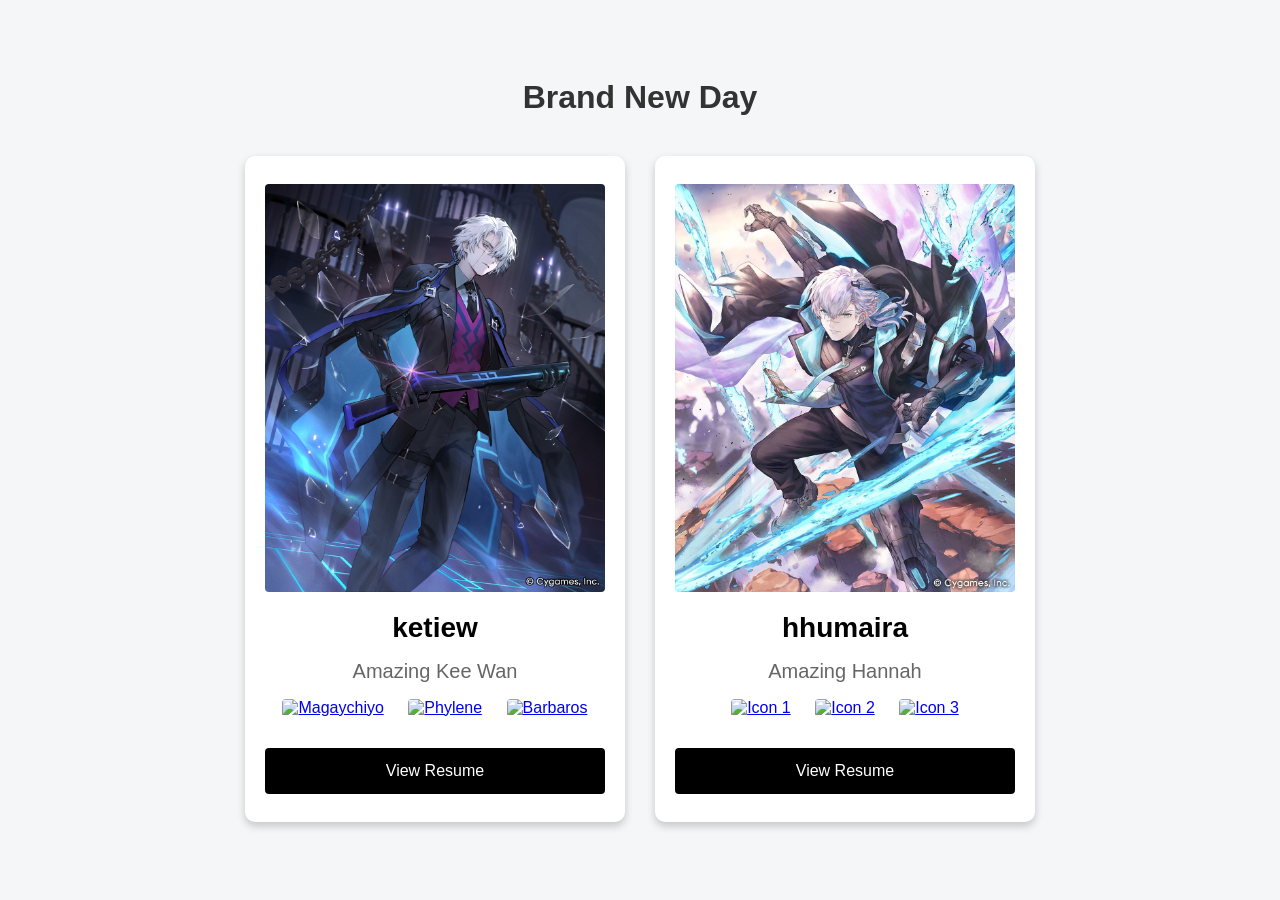
==== index.html @ 25928fd8 "prototype was done" ====
<!DOCTYPE html>
<html lang="en">
<head>
  <meta charset="UTF-8">
  <meta name="viewport" content="width=device-width, initial-scale=1.0">
  <title>Rush - Portfolio Hub</title>
  <link rel="stylesheet" href="style.css">
</head>
<body>

  <h1 class="card-header">Brand New Day</h1>

  <div class="cards-wrapper">
    <!-- Card 1: Your Profile -->
    <div class="card">
      <table class="info-table">
        <tr>
          <td>
            <img src="aizeden.jpg" alt="Profile Picture" class="profile-pic">
          </td>
        </tr>
        <tr>
          <td class="login">ketiew</td>
        </tr>
        <tr>
          <td class="description">Amazing Kee Wan</td>
        </tr>
        <tr>
          <td class="social-icons">
            <a href="https://www.youtube.com/watch?v=ff8XQ2K1qmU"><img src="magachiyo.jpg" alt="Magaychiyo"></a>
            <a href="https://www.youtube.com/watch?v=tWHGicbYGHo"><img src="phylene.jpg" alt="Phylene"></a>
            <a href="https://www.youtube.com/watch?v=DkH7vsuUnpw"><img src="barbaros.jpg" alt="Barbaros"></a>
          </td>
        </tr>
        <tr>
          <td>
            <a href="./ketiew/ketiew.html" class="card-link">
              <button class="contact-btn">View Resume</button>
            </a>
          </td>
        </tr>
      </table>
    </div>

    <!-- Card 2: Teammate Profile Placeholder -->
    <div class="card">
      <table class="info-table">
        <tr>
          <td>
            <img src="cutthroat.jpg" alt="Partner Profile Picture" class="profile-pic">
          </td>
        </tr>
        <tr>
          <td class="login">hhumaira</td>
        </tr>
        <tr>
          <td class="description">Amazing Hannah</td>
        </tr>
        <tr>
          <td class="social-icons">
            <a href="#"><img src="magachiyo.jpg" alt="Icon 1"></a>
            <a href="#"><img src="phylene.jpg" alt="Icon 2"></a>
            <a href="#"><img src="barbaros.jpg" alt="Icon 3"></a>
          </td>
        </tr>
        <tr>
          <td>
            <a href="./hhumaira/hhumaira.html" class="card-link">
              <button class="contact-btn">View Resume</button>
            </a>
          </td>
        </tr>
      </table>
    </div>
  </div>

</body>
</html>
---- style.css ----
body, html {
  margin: 0;
  padding: 0;
  font-family: 'Arial', sans-serif;
  background-color: #f4f6f7;
  display: flex;
  flex-direction: column;
  justify-content: center;
  align-items: center;
  min-height: 100vh;
}

.card-header {
  text-align: center;
  font-size: 32px;
  margin-bottom: 20px;
  margin-top: 20px;
  color: #333;
}

/* Flexbox wrapper to arrange two cards */
.cards-wrapper {
  display: flex;
  flex-wrap: wrap;
  justify-content: center;
  gap: 30px;
  padding: 20px;
  max-width: 900px;
  width: 100%;
  box-sizing: border-box;
}

.card {
  background-color: white;
  width: 380px;
  box-shadow: 0 4px 8px rgba(0, 0, 0, 0.2);
  border-radius: 10px;
  padding: 20px;
  box-sizing: border-box;
}

.info-table {
  width: 100%;
  border-collapse: collapse;
  border: none; 
}

.info-table td {
  text-align: center;
  padding: 8px 0;
  border: none; 
}

.profile-pic {
  width: 100%;
  border-radius: 4px;
}

.login {
  font-size: 28px;
  font-weight: bold;
  color: #000;
}

.description {
  font-size: 20px;
  color: #666;
}

.social-icons img {
  width: 50px;
  height: 50px;
  margin: 0 10px;
  cursor: pointer;
  border-radius: 4px;
}

.card-link {
  text-decoration: none;
  display: block;
}

.contact-btn {
  width: 100%;
  background-color: black;
  color: white;
  padding: 14px;
  font-size: 16px;
  border: none;
  cursor: pointer;
  margin-top: 15px;
  border-radius: 4px;
  transition: background-color 0.2s ease, transform 0.1s ease;
}

.contact-btn:hover {
  background-color: #333;
}

.contact-btn:active {
  transform: translateY(2px);
}
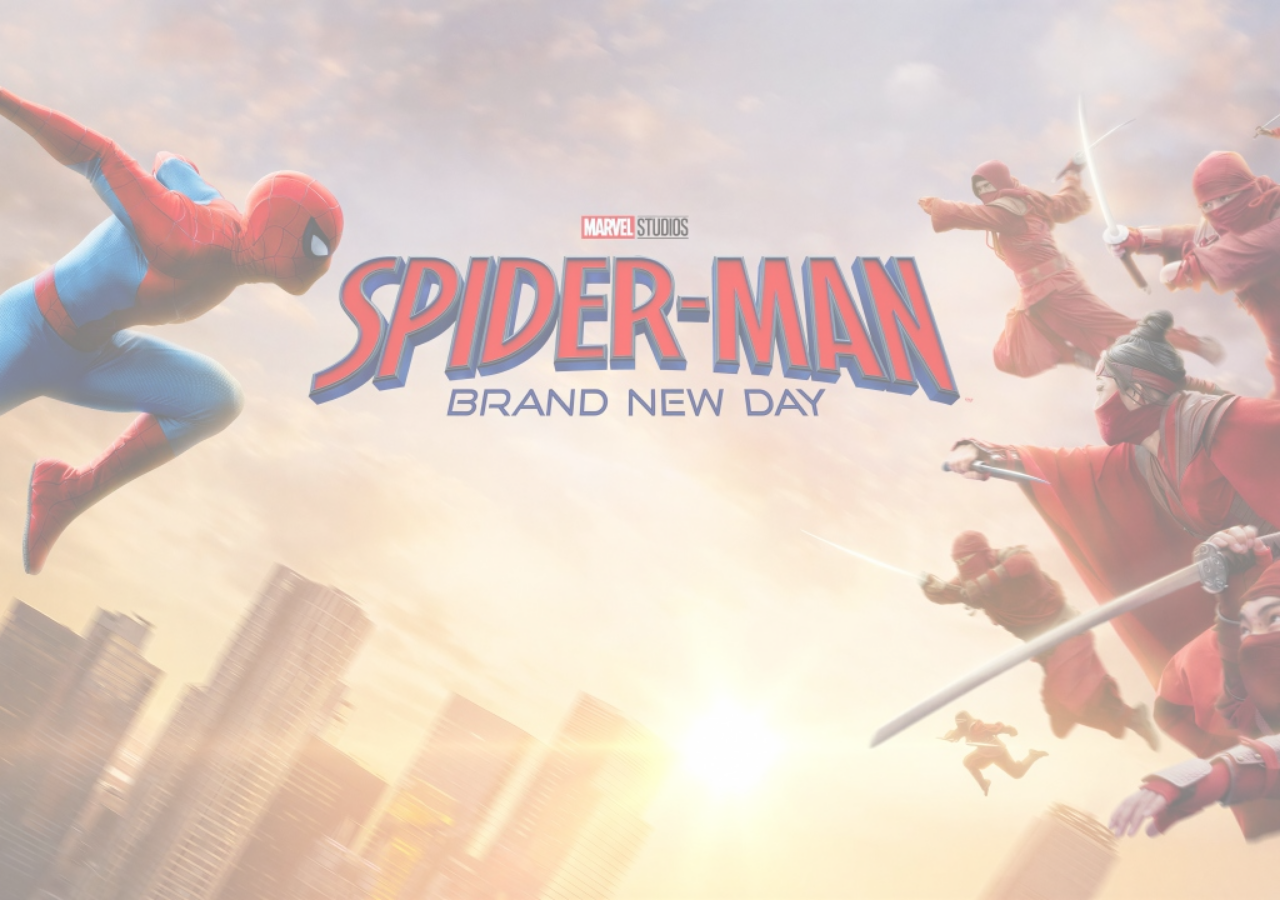
==== commit cd7e547b: "homepage is final version until future update" ====
--- a/index.html
+++ b/index.html
@@ -1,78 +1,25 @@
 <!DOCTYPE html>
 <html lang="en">
-<head>
-  <meta charset="UTF-8">
-  <meta name="viewport" content="width=device-width, initial-scale=1.0">
-  <title>Rush - Portfolio Hub</title>
-  <link rel="stylesheet" href="style.css">
+
+<head><meta charset="UTF-8">
+	<meta name="viewport" content="width=device-width, initial-scale=1.0">
+	<title>Brand New Day</title>
+	<link rel="stylesheet" href="style.css">
 </head>
+
 <body>
 
-  <h1 class="card-header">Brand New Day</h1>
+	<div class="bg-container"></div>
 
-  <div class="cards-wrapper">
-    <!-- Card 1: Your Profile -->
-    <div class="card">
-      <table class="info-table">
-        <tr>
-          <td>
-            <img src="aizeden.jpg" alt="Profile Picture" class="profile-pic">
-          </td>
-        </tr>
-        <tr>
-          <td class="login">ketiew</td>
-        </tr>
-        <tr>
-          <td class="description">Amazing Kee Wan</td>
-        </tr>
-        <tr>
-          <td class="social-icons">
-            <a href="https://www.youtube.com/watch?v=ff8XQ2K1qmU"><img src="magachiyo.jpg" alt="Magaychiyo"></a>
-            <a href="https://www.youtube.com/watch?v=tWHGicbYGHo"><img src="phylene.jpg" alt="Phylene"></a>
-            <a href="https://www.youtube.com/watch?v=DkH7vsuUnpw"><img src="barbaros.jpg" alt="Barbaros"></a>
-          </td>
-        </tr>
-        <tr>
-          <td>
-            <a href="./ketiew/ketiew.html" class="card-link">
-              <button class="contact-btn">View Resume</button>
-            </a>
-          </td>
-        </tr>
-      </table>
-    </div>
+	<div class="split-container">
+		<a href="./ketiew/ketiew.html" class="half left-half">
+			<div class="popup-text">ketiew Profile</div>
+		</a>
 
-    <!-- Card 2: Teammate Profile Placeholder -->
-    <div class="card">
-      <table class="info-table">
-        <tr>
-          <td>
-            <img src="cutthroat.jpg" alt="Partner Profile Picture" class="profile-pic">
-          </td>
-        </tr>
-        <tr>
-          <td class="login">hhumaira</td>
-        </tr>
-        <tr>
-          <td class="description">Amazing Hannah</td>
-        </tr>
-        <tr>
-          <td class="social-icons">
-            <a href="#"><img src="magachiyo.jpg" alt="Icon 1"></a>
-            <a href="#"><img src="phylene.jpg" alt="Icon 2"></a>
-            <a href="#"><img src="barbaros.jpg" alt="Icon 3"></a>
-          </td>
-        </tr>
-        <tr>
-          <td>
-            <a href="./hhumaira/hhumaira.html" class="card-link">
-              <button class="contact-btn">View Resume</button>
-            </a>
-          </td>
-        </tr>
-      </table>
-    </div>
-  </div>
+		<a href="./hhumaira/hhumaira.html" class="half right-half">
+			<div class="popup-text">hhumaira Profile</div>
+		</a>
+	</div>
 
 </body>
 </html>
--- a/style.css
+++ b/style.css
@@ -1,102 +1,70 @@
-body, html {
-  margin: 0;
-  padding: 0;
-  font-family: 'Arial', sans-serif;
-  background-color: #f4f6f7;
-  display: flex;
-  flex-direction: column;
-  justify-content: center;
-  align-items: center;
-  min-height: 100vh;
+body, html
+{
+	margin: 0;
+	padding: 0;
+	height: 100%;
+	font-family: Arial, sans-serif;
+	overflow: hidden;
 }
 
-.card-header {
-  text-align: center;
-  font-size: 32px;
-  margin-bottom: 20px;
-  margin-top: 20px;
-  color: #333;
+.bg-container
+{
+	position: absolute;
+	top: 0;
+	left: 0;
+	width: 100%;
+	height: 100%;
+	background: url('brandnewday.jpg') center/cover no-repeat;
+	opacity: 0.5;
+	z-index: -1;
 }
 
-/* Flexbox wrapper to arrange two cards */
-.cards-wrapper {
-  display: flex;
-  flex-wrap: wrap;
-  justify-content: center;
-  gap: 30px;
-  padding: 20px;
-  max-width: 900px;
-  width: 100%;
-  box-sizing: border-box;
+.split-container
+{
+	display: flex;
+	height: 100vh;
+	width: 100vw;
 }
 
-.card {
-  background-color: white;
-  width: 380px;
-  box-shadow: 0 4px 8px rgba(0, 0, 0, 0.2);
-  border-radius: 10px;
-  padding: 20px;
-  box-sizing: border-box;
+.half
+{
+	flex: 1;
+	display: flex;
+	justify-content: center;
+	align-items: center;
+	text-decoration: none;
+	transition: background-color 0.3s ease;
 }
 
-.info-table {
-  width: 100%;
-  border-collapse: collapse;
-  border: none; 
+.popup-text
+{
+	color: white;
+	font-size: 3rem;
+	font-weight: bold;
+	opacity: 0;
+	transform: translateY(20px);
+	transition: all 0.3s ease;
+	text-shadow: 2px 2px 8px rgba(0,0,0,0.8);
 }
 
-.info-table td {
-  text-align: center;
-  padding: 8px 0;
-  border: none; 
+.left-half:hover
+{
+	background-color: rgba(255, 0, 0, 0.6); /* Semi-transparent red */
 }
 
-.profile-pic {
-  width: 100%;
-  border-radius: 4px;
+.left-half:hover .popup-text
+{
+	opacity: 1;
+	transform: translateY(0);
 }
 
-.login {
-  font-size: 28px;
-  font-weight: bold;
-  color: #000;
+.right-half:hover
+{
+	background-color: rgba(0, 0, 255, 0.6);
 }
 
-.description {
-  font-size: 20px;
-  color: #666;
+.right-half:hover .popup-text
+{
+	opacity: 1;
+	transform: translateY(0);
 }
-
-.social-icons img {
-  width: 50px;
-  height: 50px;
-  margin: 0 10px;
-  cursor: pointer;
-  border-radius: 4px;
-}
-
-.card-link {
-  text-decoration: none;
-  display: block;
-}
-
-.contact-btn {
-  width: 100%;
-  background-color: black;
-  color: white;
-  padding: 14px;
-  font-size: 16px;
-  border: none;
-  cursor: pointer;
-  margin-top: 15px;
-  border-radius: 4px;
-  transition: background-color 0.2s ease, transform 0.1s ease;
-}
-
-.contact-btn:hover {
-  background-color: #333;
-}
-
-.contact-btn:active {
-  transform: translateY(2px);
-}
